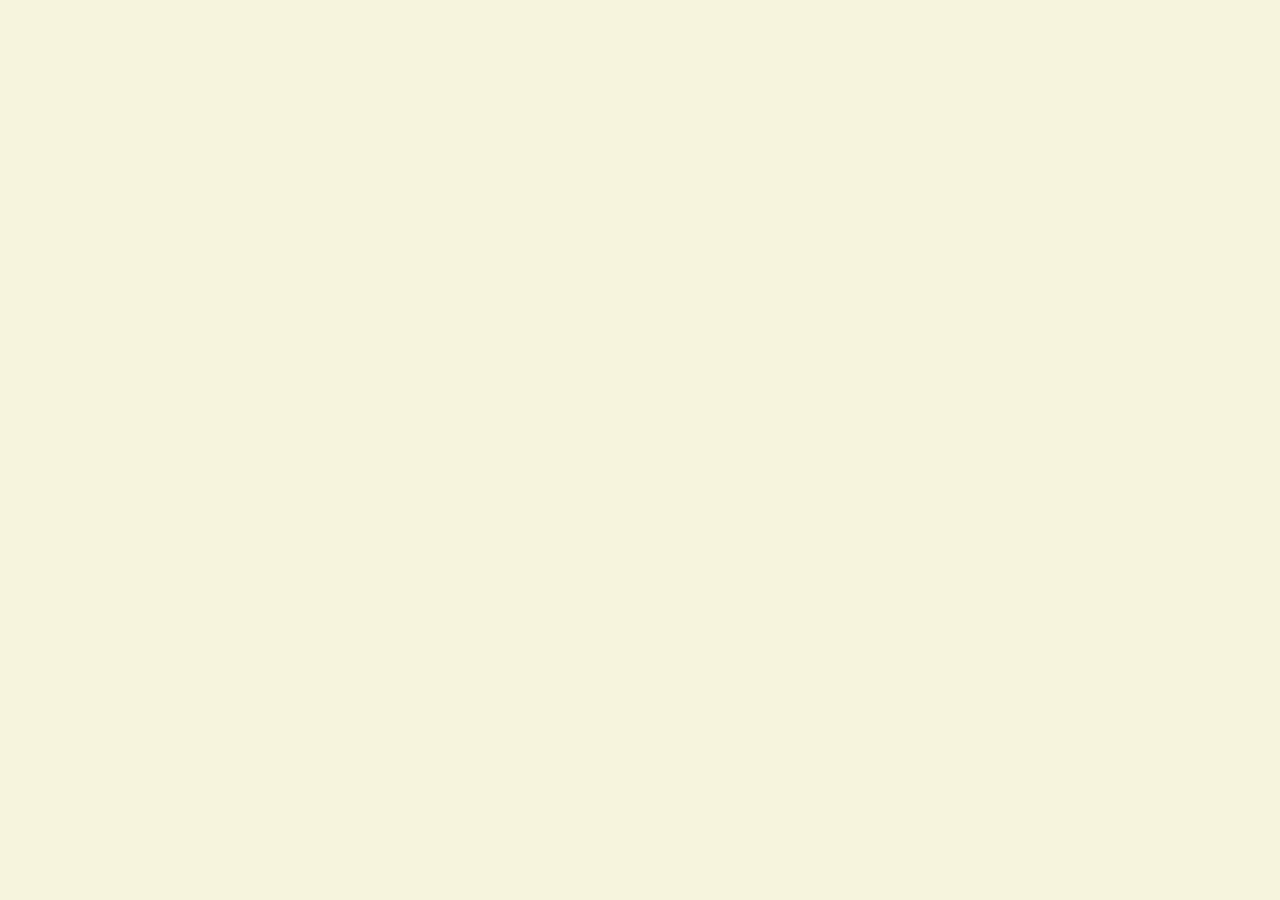
==== index.html @ 9c8a9f9d "init: start CV html , add CSS, index, images and Readme" ====
<!DOCTYPE html>
<html lang="en">
<head>
    <meta charset="UTF-8">
    <meta http-equiv="X-UA-Compatible" content="IE=edge">
    <meta name="viewport" content="width=device-width, initial-scale=1.0">
    <title>My CV</title>
    <link rel="stylesheet" href="style.css">
    <link href="https://fonts.googleapis.com/css2?family=Roboto:ital,wght@0,400;0,500;1,400&display=swap" rel="stylesheet">
</head>
<body>

    <div class="container">
        <header>

        </header>
    
        <main>
    
        </main>
    
        <footer>
    
        </footer>
    </div>
</body>
</html>
---- style.css ----
*{
    margin: 0;
    padding: 0;
}

body{
    background-color: beige;
    font-family: 'Roboto', sans-serif;
}
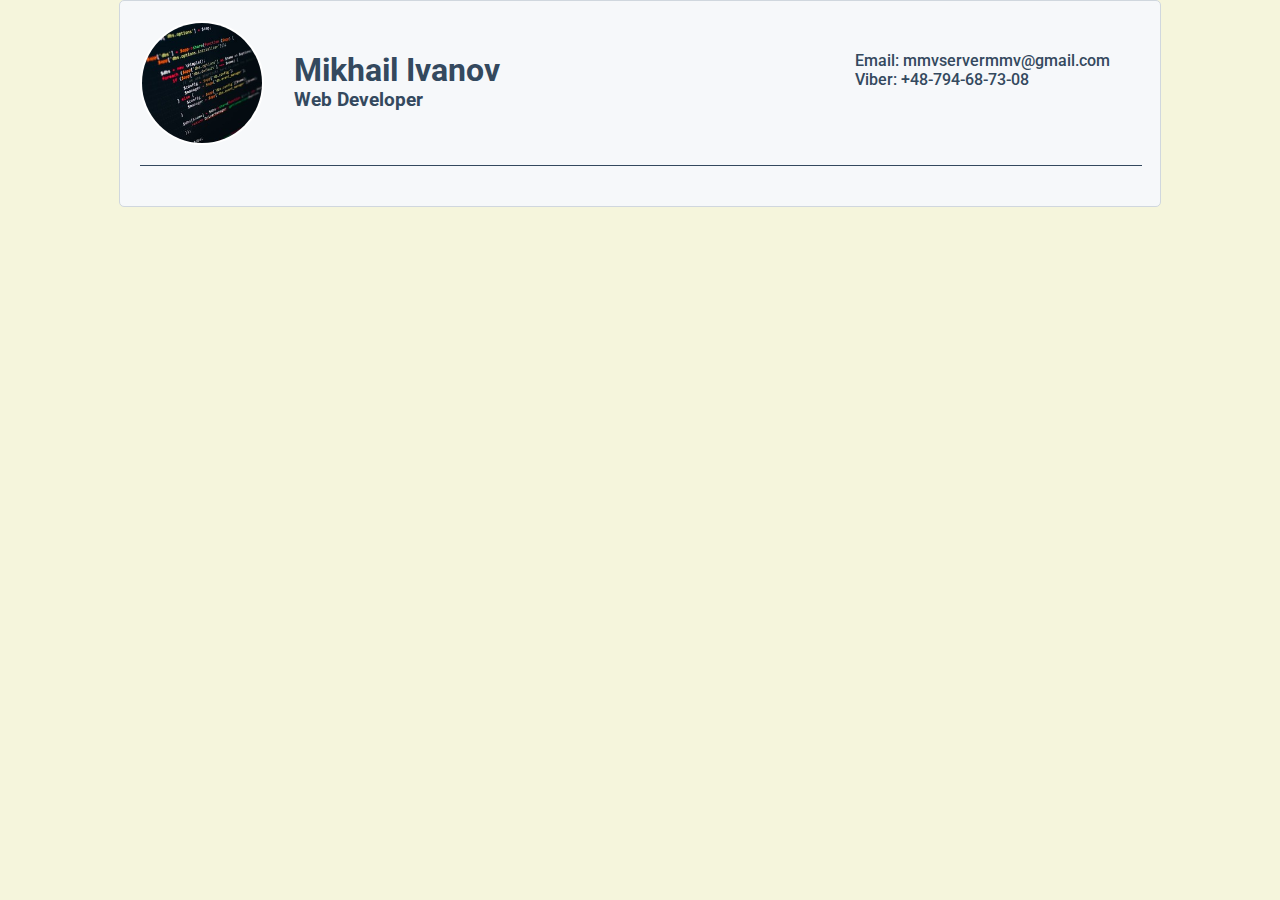
==== commit 6bfffbed: "feat: add Header, avatar, contact" ====
--- a/index.html
+++ b/index.html
@@ -12,8 +12,20 @@
 
     <div class="container">
         <header>
+            <img class="avatar-img" src="images/code-avatar.jpg">
+            <div class="header-name">
+               <h1>Mikhail Ivanov</h1>
+               <h3>Web Developer</h3>
+            </div>
+            <div class="header-contact">
+                <p><a href="mailto:mmvservermmv@gmail.com">Email: mmvservermmv@gmail.com</a></p>
+                <p><a href="viber:+48794687308">Viber: +48-794-68-73-08</a></p>
 
+            </div>
+            
         </header>
+        <div class="clear-div"></div>
+        <hr>
     
         <main>
     
--- a/style.css
+++ b/style.css
@@ -6,4 +6,48 @@
 body{
     background-color: beige;
     font-family: 'Roboto', sans-serif;
+    color: rgb(52, 73, 94);
+}
+.container{
+    max-width: 1000px;
+    background-color:#f6f8fa;
+    margin: 0 auto;
+    padding: 20px;
+    border: 1px solid #d0d7de;
+    border-radius: 5px;
+    
+}
+
+.avatar-img{
+    width: 120px;
+    height: 120px;
+    border: 2px solid white;
+    border-radius: 50%;
+    float: left;
+
+}
+.header-name{
+    float: left;
+    padding: 30px;
+}
+.header-contact{
+    float: right;
+    padding: 30px;
+}
+.header-contact a{
+    text-decoration: none;
+    color: rgb(52, 73, 94);
+    font-weight: 500;
+
+}
+.clear-div{
+    clear:both;
+}
+
+hr{
+    border: 1px solid rgb(52, 73, 94);
+    width: 100%;
+    margin: 20px auto;
+    border-bottom: none;
+
 }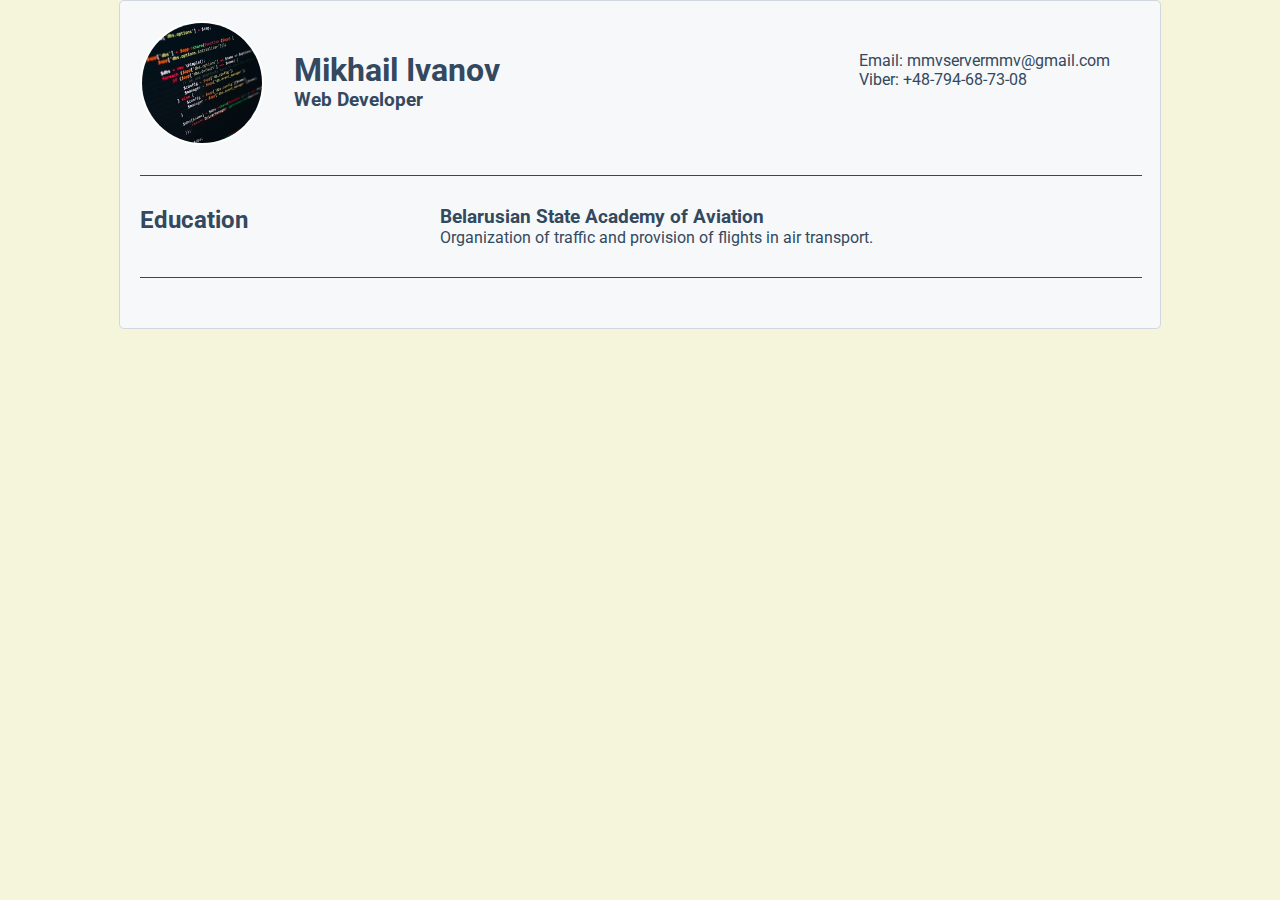
==== commit 3048838c: "feat: add section - Education" ====
--- a/index.html
+++ b/index.html
@@ -28,6 +28,23 @@
         <hr>
     
         <main>
+            <section id="education-section">
+
+                <div class="content">
+                    <div class="left-div">
+                        <h2>Education</h2>
+                    </div>
+                    <div class="right-div">
+                        <h3>Belarusian State Academy of Aviation</h3>
+                        <p>Organization of traffic and provision of flights in air transport.</p>
+
+                    </div>
+                </div>
+                
+
+            </section>
+            <div class="clear-div"></div>
+        <hr>
     
         </main>
     
--- a/style.css
+++ b/style.css
@@ -33,11 +33,12 @@
 .header-contact{
     float: right;
     padding: 30px;
+    font-weight: 400;
 }
 .header-contact a{
     text-decoration: none;
     color: rgb(52, 73, 94);
-    font-weight: 500;
+    font-weight: 400;
 
 }
 .clear-div{
@@ -47,7 +48,24 @@
 hr{
     border: 1px solid rgb(52, 73, 94);
     width: 100%;
-    margin: 20px auto;
+    margin: 30px auto;
     border-bottom: none;
 
+}
+
+#education-section{
+
+}
+.content{
+
+}
+.left-div{
+    width: 30%;
+    float: left;
+
+}
+.right-div{
+    width: 70%;
+    float: left;
+
 }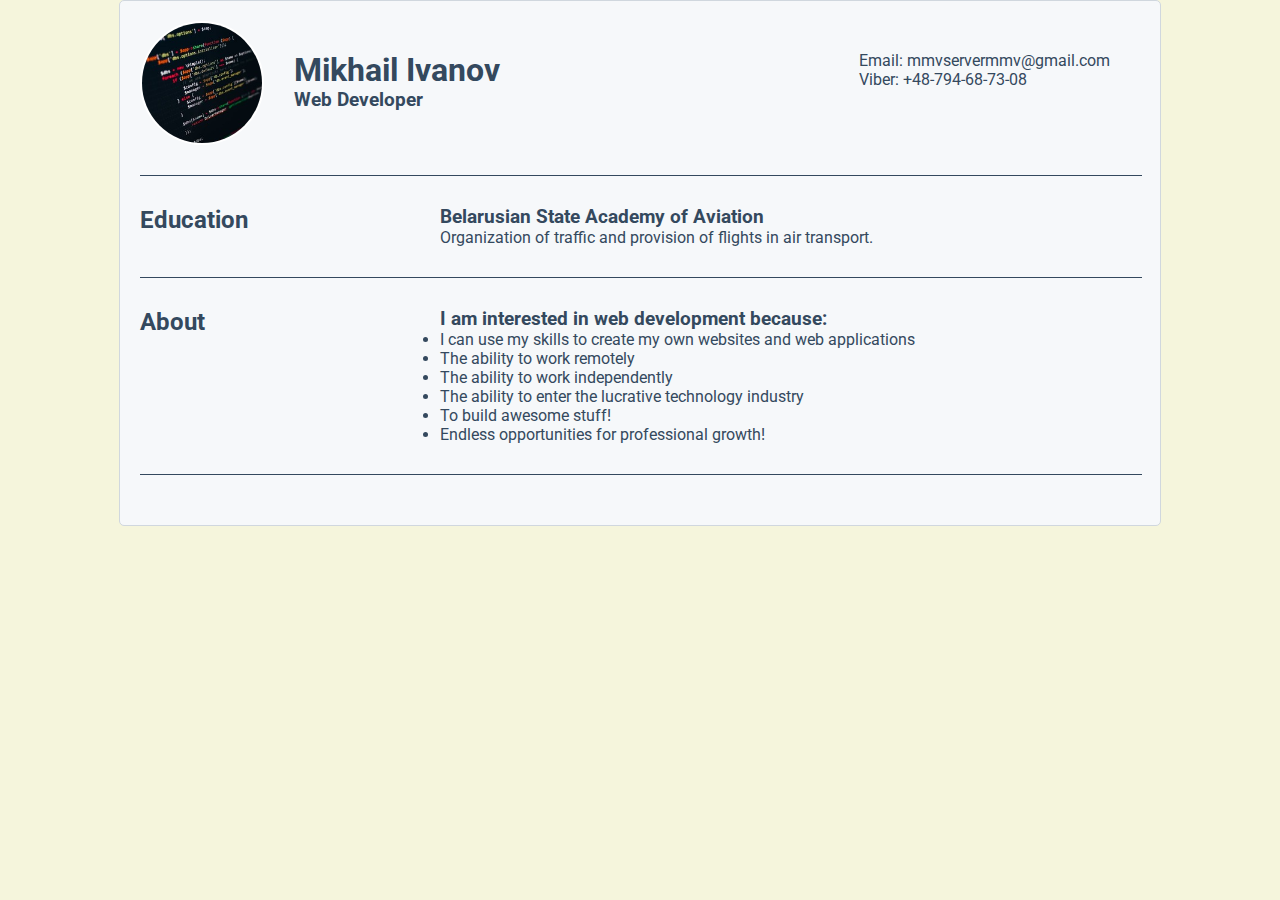
==== commit 394ae894: "feat: add section - About" ====
--- a/index.html
+++ b/index.html
@@ -44,7 +44,31 @@
 
             </section>
             <div class="clear-div"></div>
-        <hr>
+            <hr>
+            <section id="sections">
+
+                <div class="content">
+                    <div class="left-div">
+                        <h2>About</h2>
+                    </div>
+                    <div class="right-div">
+                        <h3>I am interested in web development because:</h3>
+                        <ul>
+                            <li>I can use my skills to create my own websites and web applications</li>
+                            <li>The ability to work remotely</li>
+                            <li>The ability to work independently</li>
+                            <li>The ability to enter the lucrative technology industry</li>
+                            <li>To build awesome stuff!</li>
+                            <li>Endless opportunities for professional growth!</li>
+                        </ul>
+
+                    </div>
+                </div>
+                
+
+            </section>
+            <div class="clear-div"></div>
+            <hr>
     
         </main>
     
--- a/style.css
+++ b/style.css
@@ -53,7 +53,7 @@
 
 }
 
-#education-section{
+#sections{
 
 }
 .content{
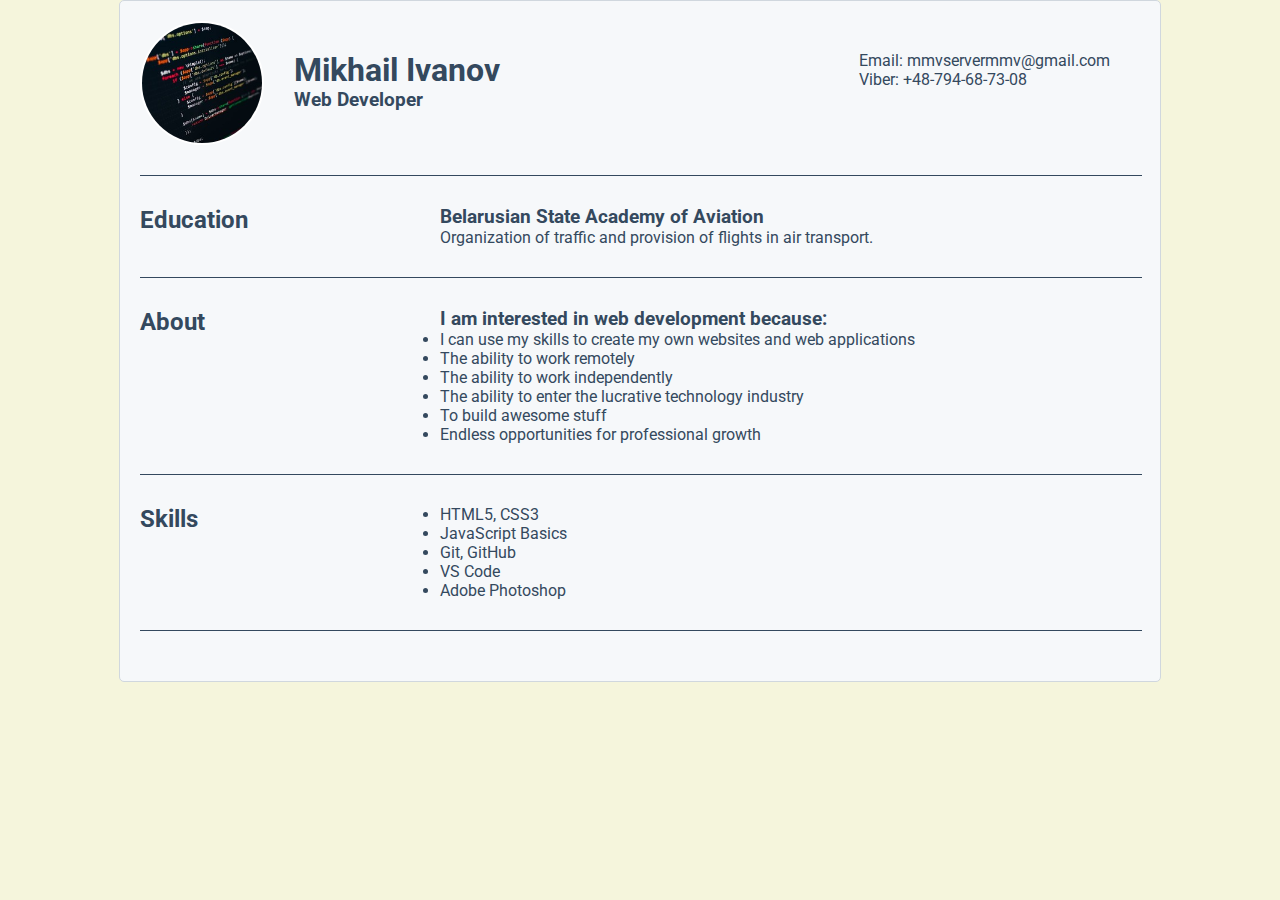
==== commit 741db2e0: "feat: add section - Skill" ====
--- a/index.html
+++ b/index.html
@@ -58,8 +58,30 @@
                             <li>The ability to work remotely</li>
                             <li>The ability to work independently</li>
                             <li>The ability to enter the lucrative technology industry</li>
-                            <li>To build awesome stuff!</li>
-                            <li>Endless opportunities for professional growth!</li>
+                            <li>To build awesome stuff</li>
+                            <li>Endless opportunities for professional growth</li>
+                        </ul>
+
+                    </div>
+                </div>
+                
+
+            </section>
+            <div class="clear-div"></div>
+            <hr>
+            <section id="sections">
+
+                <div class="content">
+                    <div class="left-div">
+                        <h2>Skills</h2>
+                    </div>
+                    <div class="right-div">
+                        <ul>
+                            <li>HTML5, CSS3</li>
+                            <li>JavaScript Basics</li>
+                            <li>Git, GitHub</li>
+                            <li>VS Code</li>
+                            <li>Adobe Photoshop</li>
                         </ul>
 
                     </div>
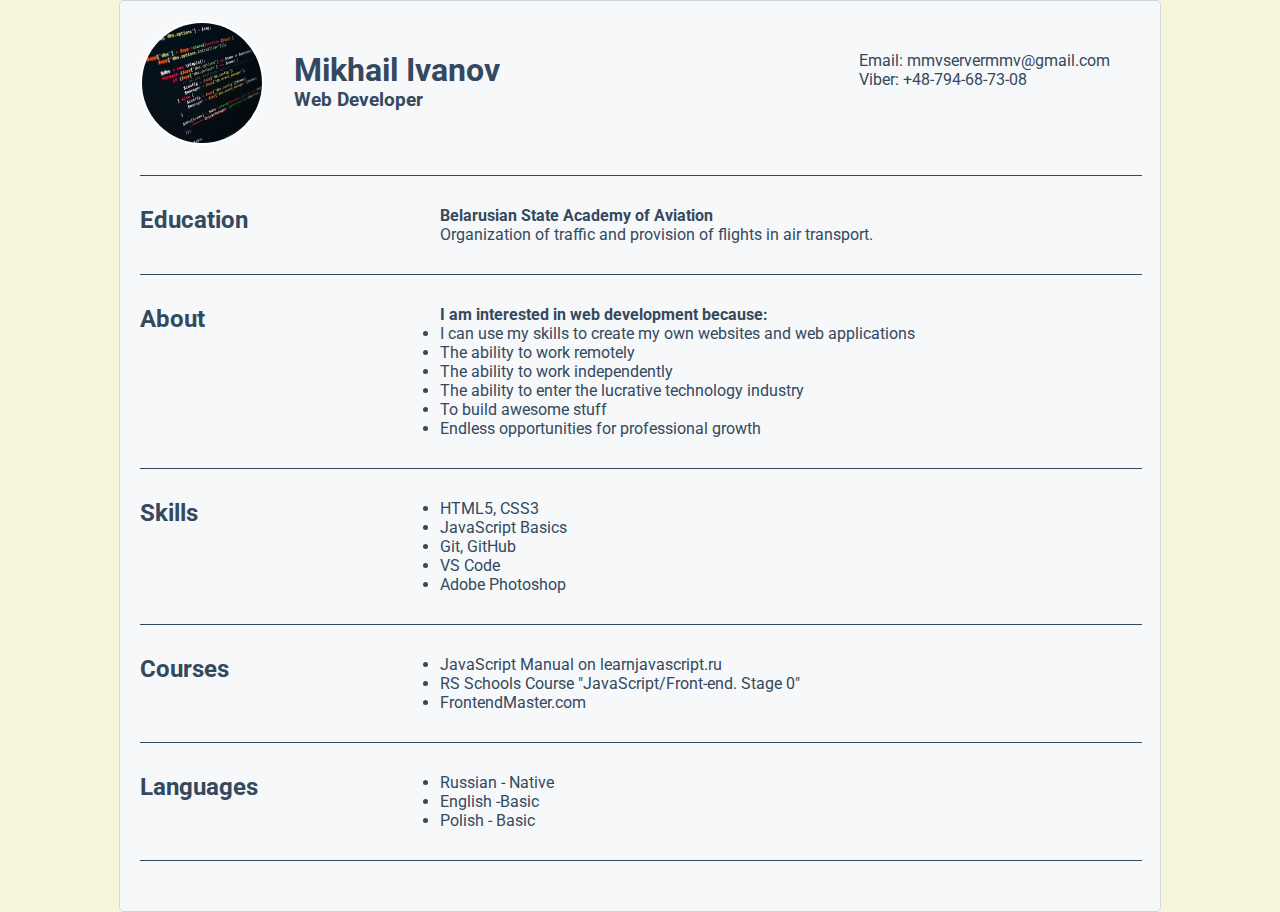
==== commit f3645321: "feat: add sections - Courses and Languages" ====
--- a/index.html
+++ b/index.html
@@ -35,7 +35,7 @@
                         <h2>Education</h2>
                     </div>
                     <div class="right-div">
-                        <h3>Belarusian State Academy of Aviation</h3>
+                        <h4>Belarusian State Academy of Aviation</h4>
                         <p>Organization of traffic and provision of flights in air transport.</p>
 
                     </div>
@@ -52,7 +52,7 @@
                         <h2>About</h2>
                     </div>
                     <div class="right-div">
-                        <h3>I am interested in web development because:</h3>
+                        <h4>I am interested in web development because:</h4>
                         <ul>
                             <li>I can use my skills to create my own websites and web applications</li>
                             <li>The ability to work remotely</li>
@@ -91,6 +91,46 @@
             </section>
             <div class="clear-div"></div>
             <hr>
+            <section id="sections">
+
+                <div class="content">
+                    <div class="left-div">
+                        <h2>Courses</h2>
+                    </div>
+                    <div class="right-div">
+                        <ul>
+                            <li>JavaScript Manual on learnjavascript.ru</li>
+                            <li>RS Schools Course "JavaScript/Front-end. Stage 0"</li>
+                            <li>FrontendMaster.com</li>
+                        </ul>
+
+                    </div>
+                </div>
+                
+
+            </section>
+            <div class="clear-div"></div>
+            <hr>
+            <section id="sections">
+
+                <div class="content">
+                    <div class="left-div">
+                        <h2>Languages</h2>
+                    </div>
+                    <div class="right-div">
+                        <ul>
+                            <li>Russian - Native</li>
+                            <li>English -Basic</li>
+                            <li>Polish - Basic</li>
+                        </ul>
+
+                    </div>
+                </div>
+                
+
+            </section>
+            <div class="clear-div"></div>
+            <hr>
     
         </main>
     
